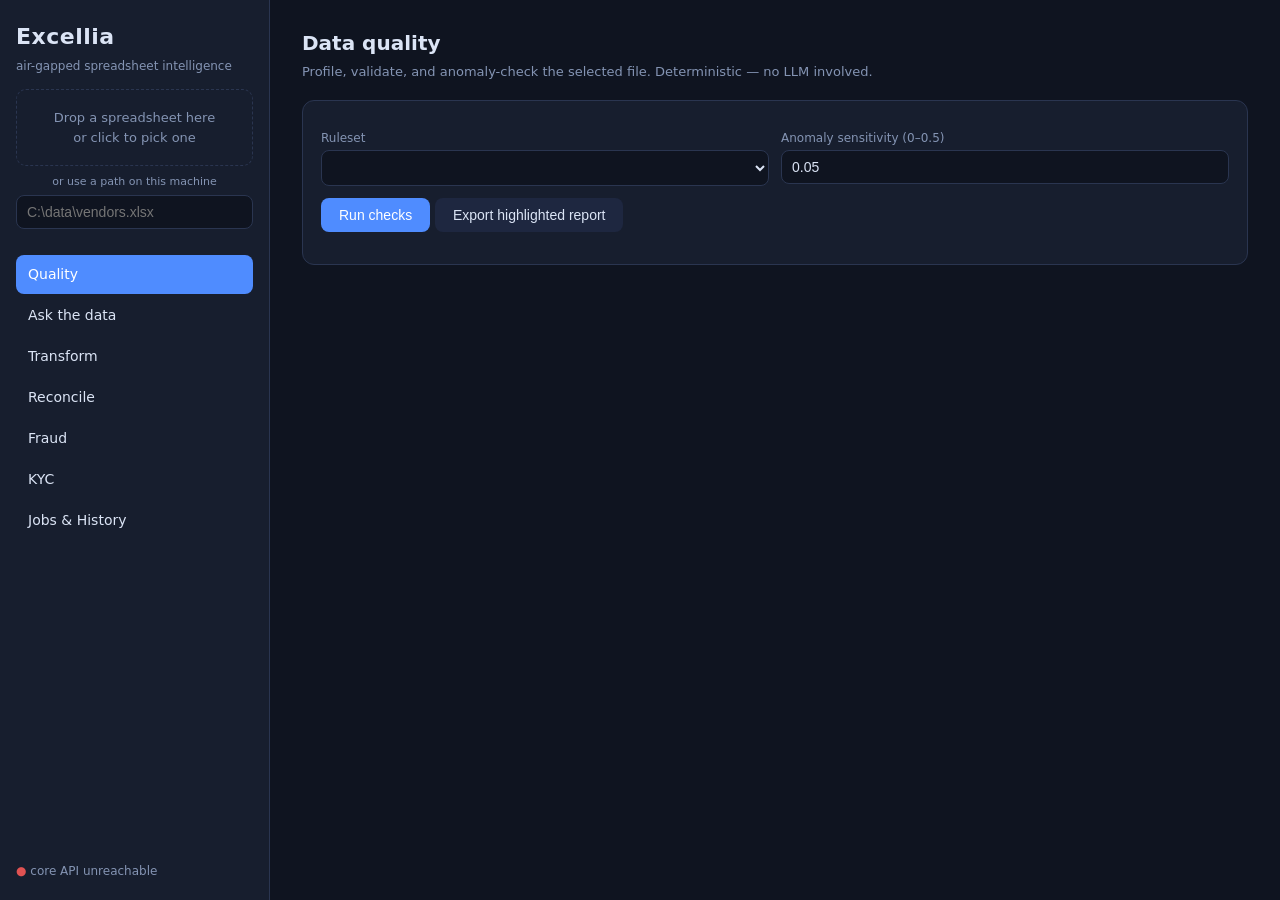
==== excellia/webapp/index.html @ 8a7e88fe "Stage D1: web app — static SPA served by the core API at /app, zero logic in the web layer Stack dec" ====
<!DOCTYPE html>
<html lang="en">
<head>
  <meta charset="utf-8">
  <meta name="viewport" content="width=device-width, initial-scale=1">
  <title>Excellia — local spreadsheet intelligence</title>
  <link rel="stylesheet" href="styles.css">
  <link rel="icon" href="data:image/svg+xml,<svg xmlns='http://www.w3.org/2000/svg' viewBox='0 0 100 100'><text y='.9em' font-size='90'>&#128202;</text></svg>">
</head>
<body>
  <aside id="sidebar">
    <h1>Excellia</h1>
    <p class="tag">air-gapped spreadsheet intelligence</p>

    <div id="filebox">
      <label class="drop" id="drop">
        <input type="file" id="fileinput" accept=".xlsx,.xlsm,.xls,.csv,.tsv" hidden>
        <span id="droplabel">Drop a spreadsheet here<br>or click to pick one</span>
      </label>
      <div class="or">or use a path on this machine</div>
      <input type="text" id="filepath" placeholder="C:\data\vendors.xlsx" spellcheck="false">
      <div id="currentfile" class="current"></div>
    </div>

    <nav id="nav"></nav>
    <div id="status" class="status">checking API…</div>
  </aside>

  <main id="view"></main>
  <div id="toast" hidden></div>
  <script src="app.js"></script>
</body>
</html>
---- excellia/webapp/styles.css ----
/* Excellia web app — served by the core API itself; no build step. */

:root {
  --bg: #0f1420; --panel: #171e2e; --panel2: #1e2740; --line: #2a3550;
  --text: #dbe4f5; --dim: #8494b3; --accent: #4f8cff; --accent2: #7aa8ff;
  --ok: #38c172; --warn: #e8a13c; --bad: #e05252; --mono: ui-monospace, Consolas, monospace;
}
* { box-sizing: border-box; margin: 0; }
body {
  display: flex; min-height: 100vh; background: var(--bg); color: var(--text);
  font: 15px/1.5 system-ui, "Segoe UI", sans-serif;
}

/* --- sidebar --- */
#sidebar {
  width: 270px; flex-shrink: 0; padding: 20px 16px; background: var(--panel);
  border-right: 1px solid var(--line); display: flex; flex-direction: column; gap: 14px;
  position: sticky; top: 0; height: 100vh; overflow-y: auto;
}
#sidebar h1 { font-size: 22px; letter-spacing: .5px; }
.tag { color: var(--dim); font-size: 12px; margin-top: -10px; }

.drop {
  display: block; border: 1.5px dashed var(--line); border-radius: 10px;
  padding: 18px 10px; text-align: center; color: var(--dim); font-size: 13px;
  cursor: pointer; transition: border-color .15s, color .15s;
}
.drop:hover, .drop.over { border-color: var(--accent); color: var(--accent2); }
.or { text-align: center; color: var(--dim); font-size: 11px; margin: 8px 0 4px; }
.current { font: 12px var(--mono); color: var(--ok); word-break: break-all; margin-top: 6px; }

nav { display: flex; flex-direction: column; gap: 2px; margin-top: 6px; }
nav a {
  padding: 9px 12px; border-radius: 8px; color: var(--text); text-decoration: none;
  font-size: 14px;
}
nav a:hover { background: var(--panel2); }
nav a.active { background: var(--accent); color: #fff; }

.status { margin-top: auto; font-size: 12px; color: var(--dim); }
.status.ok::before { content: "● "; color: var(--ok); }
.status.bad::before { content: "● "; color: var(--bad); }

/* --- main --- */
#view { flex: 1; padding: 28px 32px; max-width: 1100px; }
h2 { font-size: 20px; margin-bottom: 4px; }
.sub { color: var(--dim); font-size: 13px; margin-bottom: 18px; }
section.card {
  background: var(--panel); border: 1px solid var(--line); border-radius: 12px;
  padding: 18px; margin-bottom: 18px;
}
section.card h3 { font-size: 15px; margin-bottom: 10px; }

/* forms */
label.f { display: block; font-size: 12px; color: var(--dim); margin: 10px 0 3px; }
input[type=text], input[type=number], textarea, select {
  width: 100%; padding: 8px 10px; border-radius: 8px; border: 1px solid var(--line);
  background: var(--bg); color: var(--text); font-size: 14px;
}
textarea { font-family: var(--mono); font-size: 13px; min-height: 70px; }
.row { display: flex; gap: 12px; flex-wrap: wrap; }
.row > div { flex: 1; min-width: 140px; }
button {
  margin-top: 12px; padding: 9px 18px; border: 0; border-radius: 8px;
  background: var(--accent); color: #fff; font-size: 14px; cursor: pointer;
}
button:hover { background: var(--accent2); }
button.ghost { background: var(--panel2); color: var(--text); }
button:disabled { opacity: .5; cursor: wait; }
.inline-check { display: flex; align-items: center; gap: 8px; margin-top: 10px;
  font-size: 13px; color: var(--dim); }
.inline-check input { width: auto; }

/* output */
.out { margin-top: 14px; }
table { border-collapse: collapse; width: 100%; font-size: 13px; margin-top: 8px; }
th, td { border: 1px solid var(--line); padding: 5px 9px; text-align: left;
  max-width: 260px; overflow: hidden; text-overflow: ellipsis; white-space: nowrap; }
th { background: var(--panel2); position: sticky; top: 0; }
td { font-family: var(--mono); font-size: 12px; }
.tablewrap { max-height: 420px; overflow: auto; border-radius: 8px; }
.kv { display: grid; grid-template-columns: max-content 1fr; gap: 2px 16px;
  font-size: 13px; margin-top: 8px; }
.kv b { color: var(--dim); font-weight: 500; }
pre.json { background: var(--bg); border: 1px solid var(--line); border-radius: 8px;
  padding: 10px; font-size: 12px; overflow: auto; max-height: 300px; margin-top: 8px; }
.pathline { font: 12px var(--mono); color: var(--ok); word-break: break-all; margin-top: 8px; }

/* badges */
.badge { display: inline-block; padding: 2px 9px; border-radius: 20px; font-size: 12px; }
.badge.err, .badge.critical { background: #4a1f1f; color: #ff9c9c; }
.badge.warn, .badge.high { background: #4a3a1a; color: #ffce7a; }
.badge.medium { background: #46411c; color: #f5e97a; }
.badge.ok, .badge.low, .badge.L1 { background: #16382a; color: #7ce0ae; }
.badge.L2 { background: #46411c; color: #f5e97a; }
.badge.L3 { background: #4a3a1a; color: #ffce7a; }

.score { font-size: 42px; font-weight: 700; }
.score.good { color: var(--ok); } .score.mid { color: var(--warn); } .score.poor { color: var(--bad); }

/* tabs */
.tabs { display: flex; gap: 6px; margin-top: 12px; flex-wrap: wrap; }
.tabs button { margin: 0; padding: 6px 14px; background: var(--panel2); color: var(--text); }
.tabs button.active { background: var(--accent); color: #fff; }

/* toast */
#toast {
  position: fixed; bottom: 22px; right: 22px; max-width: 460px; z-index: 50;
  background: #3a1d1d; color: #ffb9b9; border: 1px solid #6b2f2f;
  border-radius: 10px; padding: 12px 16px; font-size: 13px; white-space: pre-wrap;
}
#toast.info { background: #14304a; color: #a8d1ff; border-color: #2b567e; }
.spin { color: var(--dim); font-size: 13px; margin-top: 10px; }
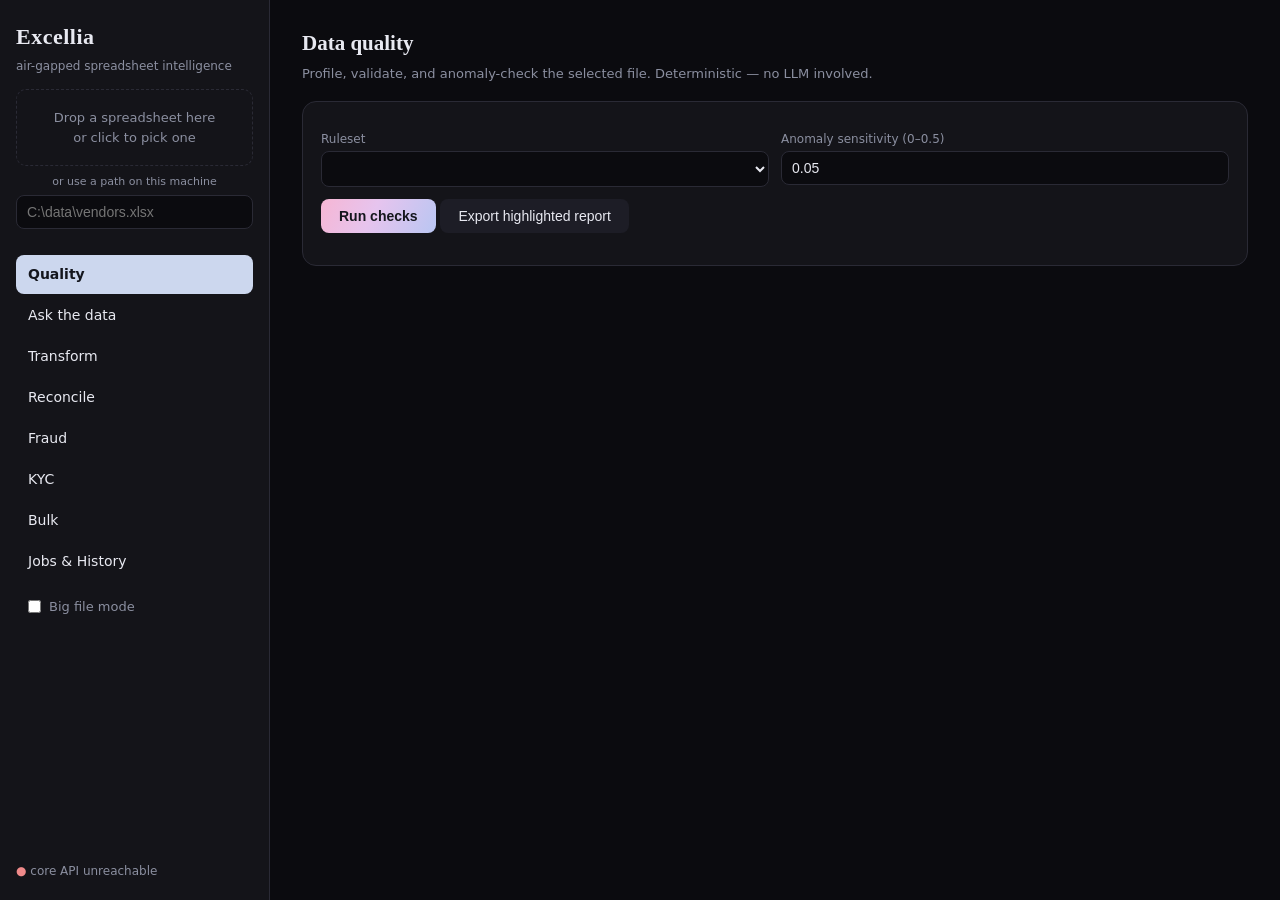
==== commit 41d75339: "Gate D automation closed: big-file jobs UI, bulk mode, persistent formula cache, pane chat+categoris" ====
--- a/excellia/webapp/index.html
+++ b/excellia/webapp/index.html
@@ -23,6 +23,10 @@
     </div>
 
     <nav id="nav"></nav>
+    <label class="bigmode" title="Heavy operations run as background jobs and are polled — the page never waits on one long request. Use for 100K+ row files.">
+      <input type="checkbox" id="bigmode"> Big file mode
+    </label>
+    <div id="jobnote" class="jobnote" hidden></div>
     <div id="status" class="status">checking API…</div>
   </aside>
 
--- a/excellia/webapp/styles.css
+++ b/excellia/webapp/styles.css
@@ -1,9 +1,17 @@
-/* Excellia web app — served by the core API itself; no build step. */
+/* Excellia web app — served by the core API itself; no build step.
+   Palette: near-black panels, pastel pink→periwinkle gradient for AI
+   actions, one light periwinkle surface for contrast, serif display
+   numerals. */
 
 :root {
-  --bg: #0f1420; --panel: #171e2e; --panel2: #1e2740; --line: #2a3550;
-  --text: #dbe4f5; --dim: #8494b3; --accent: #4f8cff; --accent2: #7aa8ff;
-  --ok: #38c172; --warn: #e8a13c; --bad: #e05252; --mono: ui-monospace, Consolas, monospace;
+  --bg: #0b0b0f; --panel: #141419; --panel2: #1d1d26; --line: #2a2a35;
+  --text: #e8e9f1; --dim: #8b8fa0;
+  --accent: #e8a8cb; --accent2: #f2c2dc;
+  --grad: linear-gradient(115deg, #f6b6d4 0%, #e6c4ee 45%, #b9c6f2 100%);
+  --light: #ccd7ee; --light-text: #14161d;
+  --ok: #6fd9a3; --warn: #e8dd8a; --bad: #f08a8a;
+  --mono: ui-monospace, Consolas, monospace;
+  --serif: Georgia, "Times New Roman", serif;
 }
 * { box-sizing: border-box; margin: 0; }
 body {
@@ -17,7 +25,7 @@
   border-right: 1px solid var(--line); display: flex; flex-direction: column; gap: 14px;
   position: sticky; top: 0; height: 100vh; overflow-y: auto;
 }
-#sidebar h1 { font-size: 22px; letter-spacing: .5px; }
+#sidebar h1 { font-size: 22px; letter-spacing: .5px; font-family: var(--serif); }
 .tag { color: var(--dim); font-size: 12px; margin-top: -10px; }
 
 .drop {
@@ -35,7 +43,13 @@
   font-size: 14px;
 }
 nav a:hover { background: var(--panel2); }
-nav a.active { background: var(--accent); color: #fff; }
+nav a.active { background: var(--light); color: var(--light-text); font-weight: 600; }
+
+.bigmode { display: flex; align-items: center; gap: 8px; font-size: 13px;
+  color: var(--dim); cursor: pointer; padding: 2px 12px; }
+.jobnote { font: 12px var(--mono); color: var(--warn); padding: 0 12px;
+  word-break: break-all; }
+.jobnote::before { content: "◌ "; }
 
 .status { margin-top: auto; font-size: 12px; color: var(--dim); }
 .status.ok::before { content: "● "; color: var(--ok); }
@@ -43,10 +57,10 @@
 
 /* --- main --- */
 #view { flex: 1; padding: 28px 32px; max-width: 1100px; }
-h2 { font-size: 20px; margin-bottom: 4px; }
+h2 { font-size: 21px; margin-bottom: 4px; font-family: var(--serif); font-weight: 600; }
 .sub { color: var(--dim); font-size: 13px; margin-bottom: 18px; }
 section.card {
-  background: var(--panel); border: 1px solid var(--line); border-radius: 12px;
+  background: var(--panel); border: 1px solid var(--line); border-radius: 14px;
   padding: 18px; margin-bottom: 18px;
 }
 section.card h3 { font-size: 15px; margin-bottom: 10px; }
@@ -62,10 +76,11 @@
 .row > div { flex: 1; min-width: 140px; }
 button {
   margin-top: 12px; padding: 9px 18px; border: 0; border-radius: 8px;
-  background: var(--accent); color: #fff; font-size: 14px; cursor: pointer;
+  background: var(--grad); color: var(--light-text); font-size: 14px;
+  font-weight: 600; cursor: pointer;
 }
-button:hover { background: var(--accent2); }
-button.ghost { background: var(--panel2); color: var(--text); }
+button:hover { filter: brightness(1.06); }
+button.ghost { background: var(--panel2); color: var(--text); font-weight: 400; }
 button:disabled { opacity: .5; cursor: wait; }
 .inline-check { display: flex; align-items: center; gap: 8px; margin-top: 10px;
   font-size: 13px; color: var(--dim); }
@@ -82,32 +97,60 @@
 .kv { display: grid; grid-template-columns: max-content 1fr; gap: 2px 16px;
   font-size: 13px; margin-top: 8px; }
 .kv b { color: var(--dim); font-weight: 500; }
+.kv span { font-family: var(--serif); font-size: 14px; }
 pre.json { background: var(--bg); border: 1px solid var(--line); border-radius: 8px;
   padding: 10px; font-size: 12px; overflow: auto; max-height: 300px; margin-top: 8px; }
 .pathline { font: 12px var(--mono); color: var(--ok); word-break: break-all; margin-top: 8px; }
 
-/* badges */
-.badge { display: inline-block; padding: 2px 9px; border-radius: 20px; font-size: 12px; }
-.badge.err, .badge.critical { background: #4a1f1f; color: #ff9c9c; }
-.badge.warn, .badge.high { background: #4a3a1a; color: #ffce7a; }
-.badge.medium { background: #46411c; color: #f5e97a; }
-.badge.ok, .badge.low, .badge.L1 { background: #16382a; color: #7ce0ae; }
-.badge.L2 { background: #46411c; color: #f5e97a; }
-.badge.L3 { background: #4a3a1a; color: #ffce7a; }
+/* badges — pastel pills, dark text (from the reference) */
+.badge { display: inline-block; padding: 2px 9px; border-radius: 20px; font-size: 12px;
+  color: var(--light-text); font-weight: 600; }
+.badge.err, .badge.critical { background: #f2b6d0; }
+.badge.warn, .badge.high { background: #eecf9a; }
+.badge.medium { background: #e8e28a; }
+.badge.ok, .badge.low, .badge.L1 { background: #a9e6c4; }
+.badge.L2 { background: #e8e28a; }
+.badge.L3 { background: #eecf9a; }
+.badge.queued { background: #b9c2d4; }
+.badge.running { background: #e8e28a; }
+.badge.done { background: #a9e6c4; }
+.badge.error { background: #f2b6d0; }
 
-.score { font-size: 42px; font-weight: 700; }
+.score { font-size: 46px; font-weight: 700; font-family: var(--serif); font-style: italic; }
 .score.good { color: var(--ok); } .score.mid { color: var(--warn); } .score.poor { color: var(--bad); }
 
 /* tabs */
 .tabs { display: flex; gap: 6px; margin-top: 12px; flex-wrap: wrap; }
-.tabs button { margin: 0; padding: 6px 14px; background: var(--panel2); color: var(--text); }
-.tabs button.active { background: var(--accent); color: #fff; }
+.tabs button { margin: 0; padding: 6px 14px; background: var(--panel2); color: var(--text);
+  font-weight: 400; }
+.tabs button.active { background: var(--light); color: var(--light-text); font-weight: 600; }
+
+/* --- chat (Ask view) --- */
+.chat { display: flex; flex-direction: column; min-height: 60vh; }
+.thread { flex: 1; display: flex; flex-direction: column; gap: 12px; overflow-y: auto;
+  padding: 4px 2px 14px; }
+.msg { max-width: 82%; border-radius: 14px; padding: 10px 14px; font-size: 14px; }
+.msg.user { align-self: flex-end; background: var(--grad); color: var(--light-text);
+  border-bottom-right-radius: 4px; font-weight: 500; }
+.msg.bot { align-self: flex-start; background: var(--panel2); border: 1px solid var(--line);
+  border-bottom-left-radius: 4px; }
+.msg.bot.err { border-color: #6b2f3f; color: var(--bad); }
+.msg.bot details { margin-top: 8px; }
+.msg.bot summary { cursor: pointer; color: var(--dim); font-size: 12px; }
+.msg .who { display: block; font-size: 11px; color: var(--dim); margin-bottom: 3px; }
+.chatbar { display: flex; gap: 10px; align-items: flex-end; border-top: 1px solid var(--line);
+  padding-top: 12px; }
+.chatbar textarea { min-height: 42px; max-height: 140px; resize: vertical; flex: 1;
+  font-family: inherit; font-size: 14px; }
+.chatbar button { margin-top: 0; white-space: nowrap; }
+.hello { color: var(--dim); font-size: 13px; align-self: center; margin: auto;
+  text-align: center; font-family: var(--serif); font-style: italic; }
 
 /* toast */
 #toast {
   position: fixed; bottom: 22px; right: 22px; max-width: 460px; z-index: 50;
-  background: #3a1d1d; color: #ffb9b9; border: 1px solid #6b2f2f;
+  background: #3a1d28; color: #ffb9cd; border: 1px solid #6b2f4a;
   border-radius: 10px; padding: 12px 16px; font-size: 13px; white-space: pre-wrap;
 }
-#toast.info { background: #14304a; color: #a8d1ff; border-color: #2b567e; }
+#toast.info { background: var(--light); color: var(--light-text); border-color: #a9b6d6; }
 .spin { color: var(--dim); font-size: 13px; margin-top: 10px; }
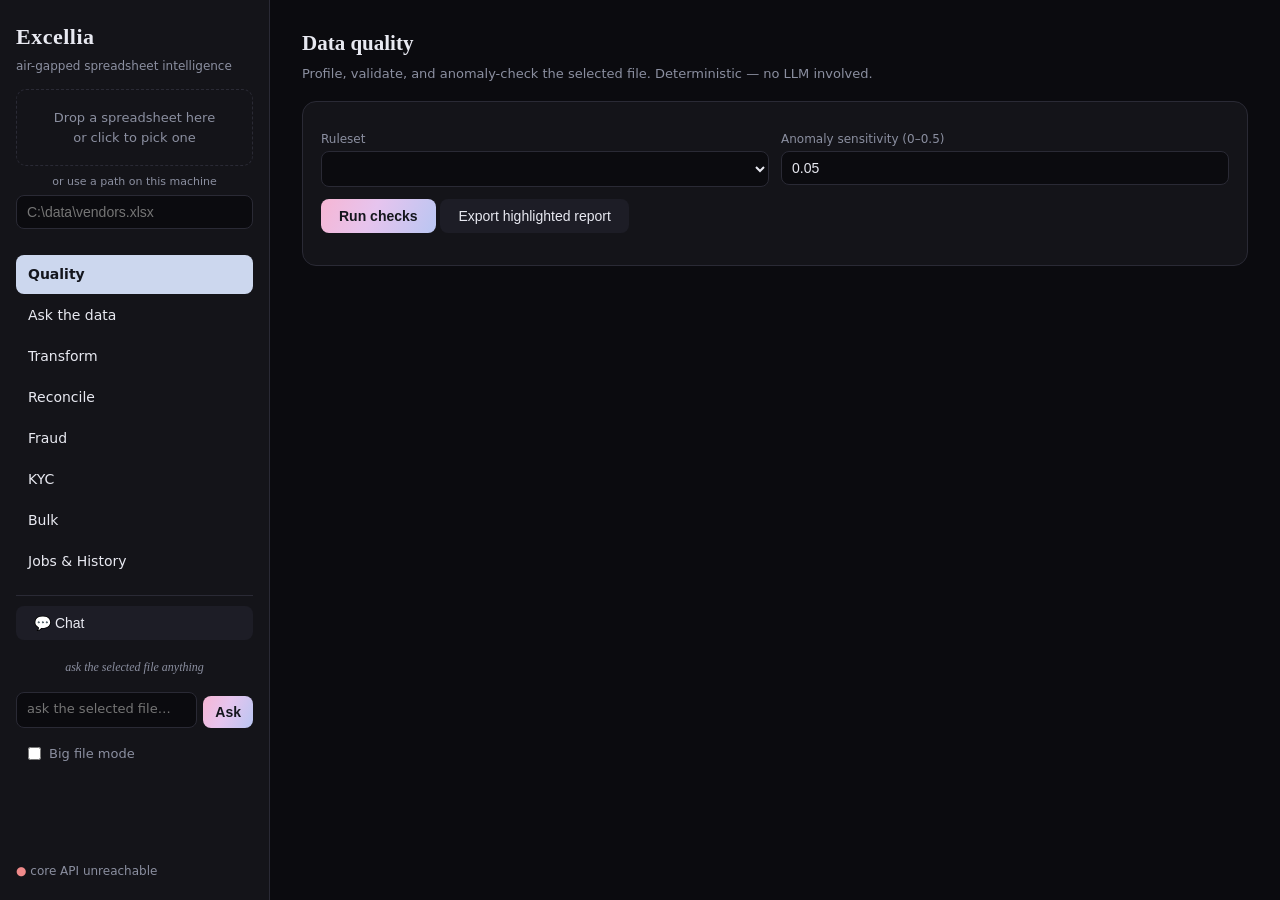
==== commit 0b2486f1: "added readme files" ====
--- a/excellia/webapp/index.html
+++ b/excellia/webapp/index.html
@@ -23,6 +23,18 @@
     </div>
 
     <nav id="nav"></nav>
+
+    <div class="sidechat">
+      <button id="sc-toggle" class="sc-toggle" title="Chat with the selected file from any view. Same engine as Ask the data — every answer carries evidence.">&#128172; Chat</button>
+      <div id="sc-panel" hidden>
+        <div id="sc-thread" class="sc-thread"></div>
+        <div class="sc-bar">
+          <textarea id="sc-q" placeholder="ask the selected file…" rows="1"></textarea>
+          <button id="sc-send">Ask</button>
+        </div>
+      </div>
+    </div>
+
     <label class="bigmode" title="Heavy operations run as background jobs and are polled — the page never waits on one long request. Use for 100K+ row files.">
       <input type="checkbox" id="bigmode"> Big file mode
     </label>
--- a/excellia/webapp/styles.css
+++ b/excellia/webapp/styles.css
@@ -44,6 +44,23 @@
 }
 nav a:hover { background: var(--panel2); }
 nav a.active { background: var(--light); color: var(--light-text); font-weight: 600; }
+
+/* --- sidebar chat (same thread as the Ask view, compact) --- */
+.sidechat { border-top: 1px solid var(--line); padding-top: 10px; }
+.sc-toggle { margin: 0; width: 100%; text-align: left; background: var(--panel2);
+  color: var(--text); font-weight: 400; }
+#sc-panel { display: flex; flex-direction: column; margin-top: 8px; }
+.sc-thread { display: flex; flex-direction: column; gap: 8px; max-height: 36vh;
+  overflow-y: auto; padding: 2px 0 8px; }
+.sc-thread .msg { max-width: 100%; font-size: 12.5px; padding: 7px 10px; }
+.sc-thread .hello { font-size: 12px; margin: 8px auto; }
+.sc-thread .tablewrap { max-height: 150px; }
+.sc-thread th, .sc-thread td { max-width: 90px; padding: 3px 5px; font-size: 10.5px; }
+.sc-thread pre.json { max-height: 110px; font-size: 10px; }
+.sc-bar { display: flex; gap: 6px; align-items: flex-end; }
+.sc-bar textarea { min-height: 36px; max-height: 100px; resize: none;
+  font-family: inherit; font-size: 13px; }
+.sc-bar button { margin-top: 0; padding: 8px 12px; }
 
 .bigmode { display: flex; align-items: center; gap: 8px; font-size: 13px;
   color: var(--dim); cursor: pointer; padding: 2px 12px; }
